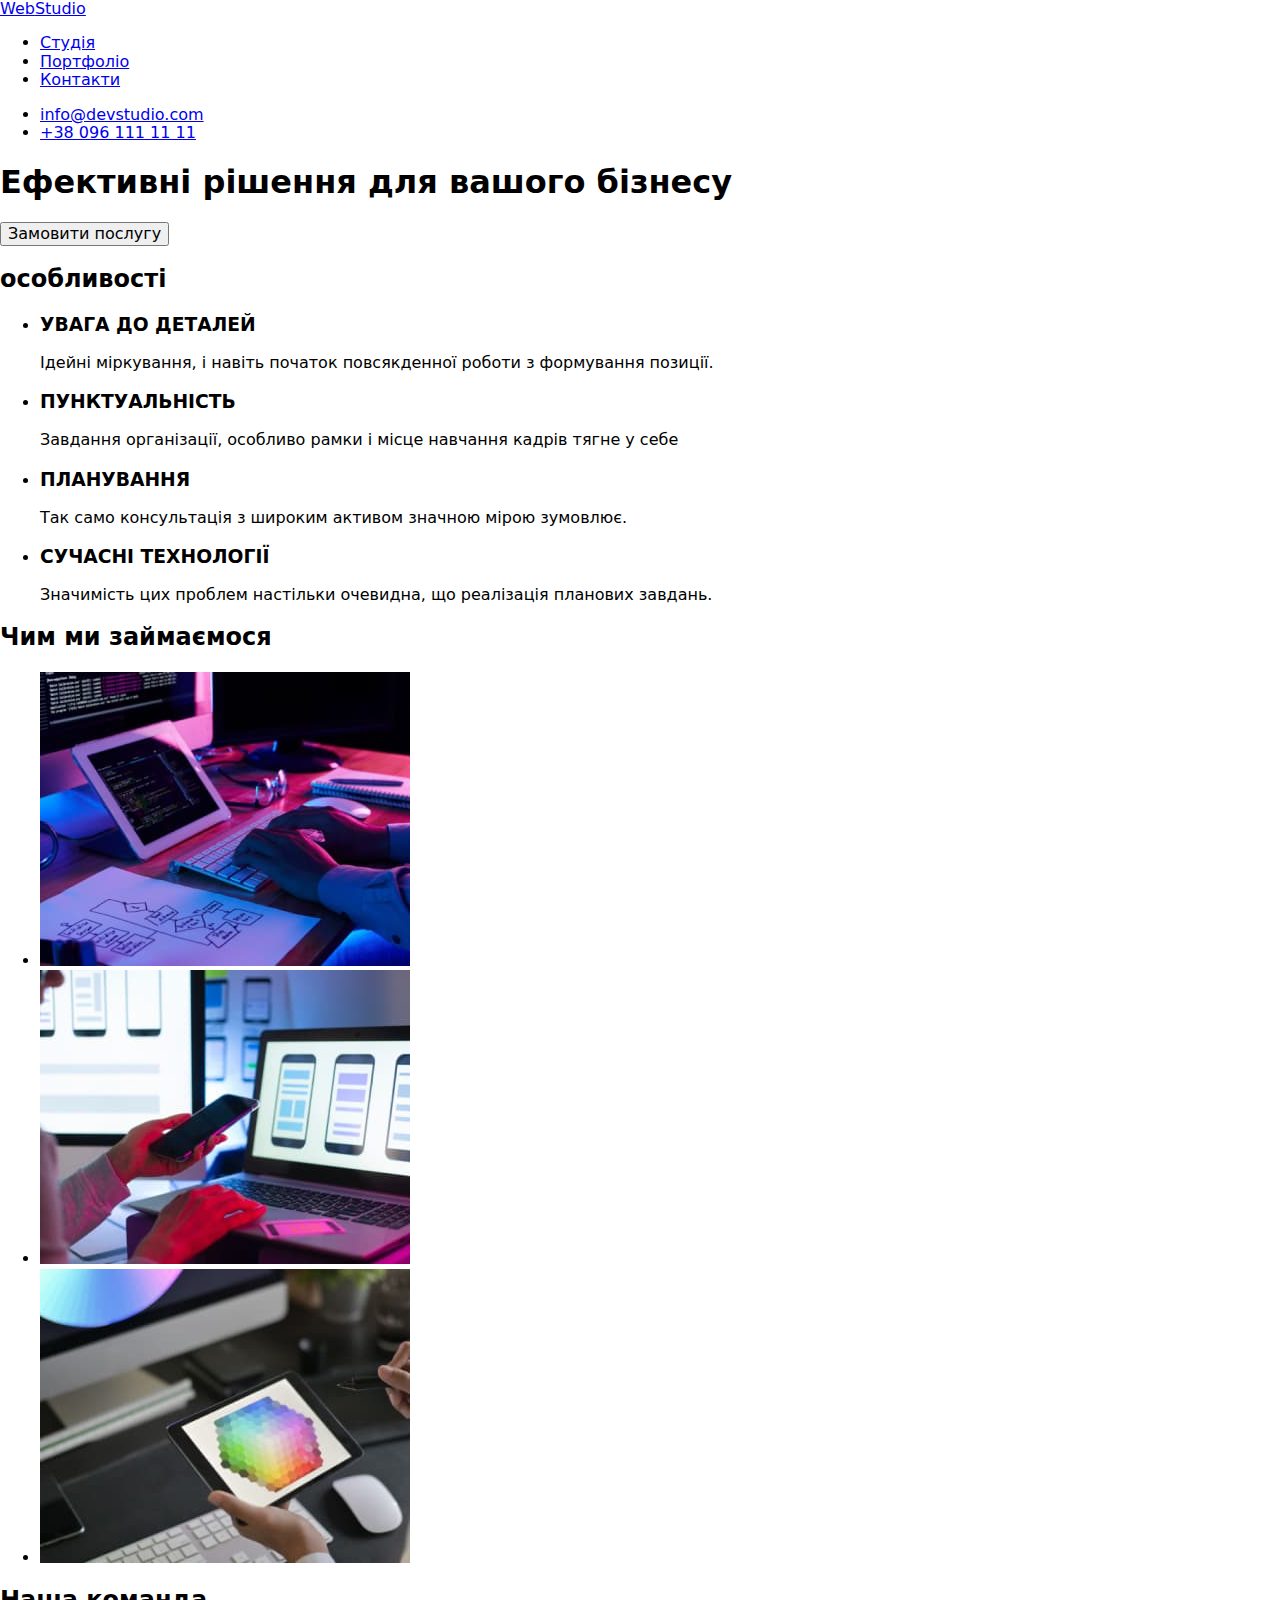
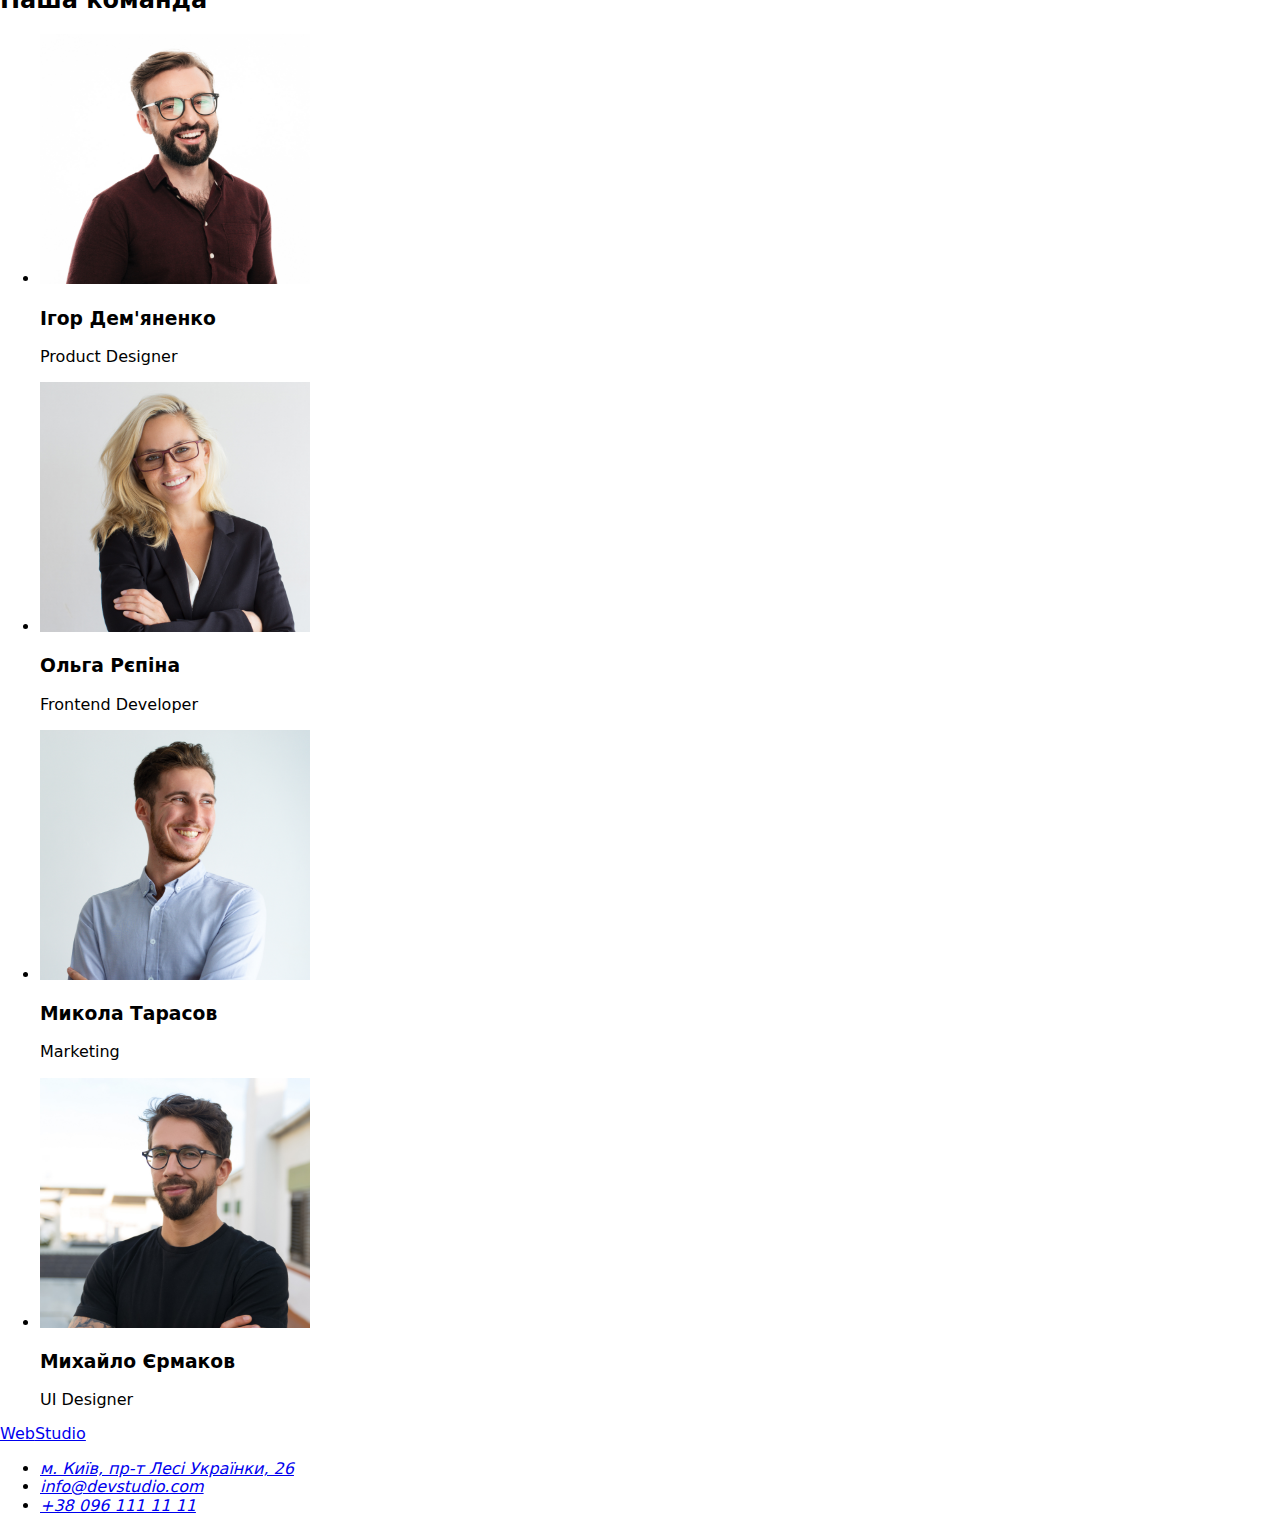
==== index.html @ 29729729 "home-3" ====
<!DOCTYPE html>
<html lang="uk">
<head>
    <meta charset="UTF-8">
    <meta http-equiv="X-UA-Compatible" content="IE=edge">
    <meta name="viewport" content="width=device-width, initial-scale=1.0">
    <title>Document</title>
    <link rel="preconnect" href="https://fonts.googleapis.com">
    <link rel="preconnect" href="https://fonts.gstatic.com" crossorigin> 
    <link href="https://fonts.googleapis.com/css2?family=Homemade+Apple&family=Raleway:wght@700&family=Roboto:wght@400;500;700;900&display=swap" rel="stylesheet">
    <link rel="stylesheet" href="https://cdn.jsdelivr.net/npm/modern-normalize@1.1.0/modern-normalize.min.css">
    <link rel="stylesheet" href="./css/styles.css">
</head>
<body>
    <!-- header-шапка -->
    <header class="section-header">
    <nav   class="container nav-page">  
    <a class="logo" href="./index.html">Web<span class="logo-studio">Studio</span></a>
        <ul class="site-nav list">
            <li class="item"> <a class="link current" href="./index.html">Студія</a> </li>
            <li class="item"> <a class="link" href="./portfolio.html">Портфоліо</a></li>
            <li class="item"> <a class="link" href="#">Контакти</a></li>
        </ul>
    <ul class="contact-list list">
        <li class="item"><a class="contact" href="mailto:info@devstudio.com">info@devstudio.com </a></li>
        <li class="item"><a class="contact" href="tel:+380961111111">+38 096 111 11 11 </a></li>
    </ul>
    </nav>
    </header>
    <!--Main-->
    <main>
        <section class="section-hero">
            <div class="container">  
        <h1 class="hero-title"> Ефективні рішення для вашого бізнесу 
         </h1>
        <button class="button primery" type="button">Замовити послугу</button>
            </div>    
    </section>
        <!--section feature-->
        <section class="section-feature">
            <div class="container">
                <h2 class="feature-title visually-hidden"> особливості</h2>
                <ul class="feature-list list">
                    <li class="feature-item">
                        <h3 class="title">УВАГА ДО ДЕТАЛЕЙ</h3>
                        <p class="feauture-subtitle">Ідейні міркування, і навіть початок повсякденної роботи з формування позиції.</p>
                    </li>
                    <li class="feature-item">
                        <h3 class="title">ПУНКТУАЛЬНІСТЬ</h3>
                        <p class="feauture-subtitle">Завдання організації, особливо рамки і місце навчання кадрів тягне у себе</p>
                    </li>
                    <li class="feature-item">
                        <h3 class="title">ПЛАНУВАННЯ</h3>
                        <p class="feauture-subtitle">Так само консультація з широким активом значною мірою зумовлює.</p>
                    </li>
                    <li class="feature-item">
                        <h3 class="title">СУЧАСНІ ТЕХНОЛОГІЇ </h3>
                        <p class="feauture-subtitle">Значимість цих проблем настільки очевидна, що реалізація планових завдань.</p>
                    </li>
                </ul>
            </div>
            
        </section>
        <!--Section work-->
        <section class="section-work">
           <div class="container">
            <h2 class="work-title"> Чим ми займаємося</h2>
            <ul class="work-list list">
                <li class="item"> <img src="img/box2.jpg" alt="аналіз сайту" width="370" height="294" ></li>
                <li class="item"> <img src="img/box1.jpg" alt="створення мобільного додатку" width="370" height="294" ></li>
                <li class="item"> <img src="img/box3.jpg" alt="дизайн" width="370" height="294"></li>
            </ul>
           </div>
        </section>
        <!--Section our team-->
        <section class="section-team">
          <div class="container">
            <h2 class="team-title">Наша команда</h2>
            <ul class="team-list list">
                <li class="item">
                        <img src="img/img1.jpg" alt="Product Designer" width="270" height="250">
                        <div class="about-team">
                        <h3 class="item-title">Ігор Дем'яненко</h3>
                        <p class="subtitle">Product Designer</p>
                    </div>
                </li>
                <li class="item">
                        <img src="img/img-2.jpg" alt="Frontend Developer" width="270" height="250">
                        <div class="about-team">
                        <h3 class="item-title">Ольга Рєпіна</h3>
                        <p class="subtitle">Frontend Developer</p>
                        </div>
                </li>
                 <li class="item">
                         <img src="img/img-3.jpg" alt="Marketing" width="270" height="250">
                         <div class="about-team">
                          <h3 class="item-title">Микола Тарасов</h3> 
                          <p class="subtitle">Marketing</p>      
                         </div>        
                </li>
                <li class="item">
                        <img src="img/img-4.jpg" alt="UI Designer" width="270" height="250">
                        <div class="about-team">
                        <h3 class="item-title">Михайло Єрмаков</h3> 
                        <p class="subtitle">UI Designer</p>
                        </div>
                </li>
                 </ul>
          </div>
        </section>
    </main>
    <!--footer-->
    <footer class="section-footer">
      <div class="container">
        <a class="footer-logo" href="./index.html">Web<span class="footer-studio">Studio</span></a>
        <address class="address">
            <ul class="address-list list">
                <li class="footer-item"><a class="address-link" href="https://goo.gl/maps/UXaTp1BrpEmgEW7">м. Київ, пр-т Лесі Українки, 26</a></li>
                <li class="footer-item"><a class="footer-contact" href="mailto:info@devstudio.com">info@devstudio.com </a></li>
                <li class="footer-item"><a class="footer-contact" href="tel:+380961111111">+38 096 111 11 11 </a></li>
            </ul>
        </address>
      </div>
    </footer>
</body>

</html>
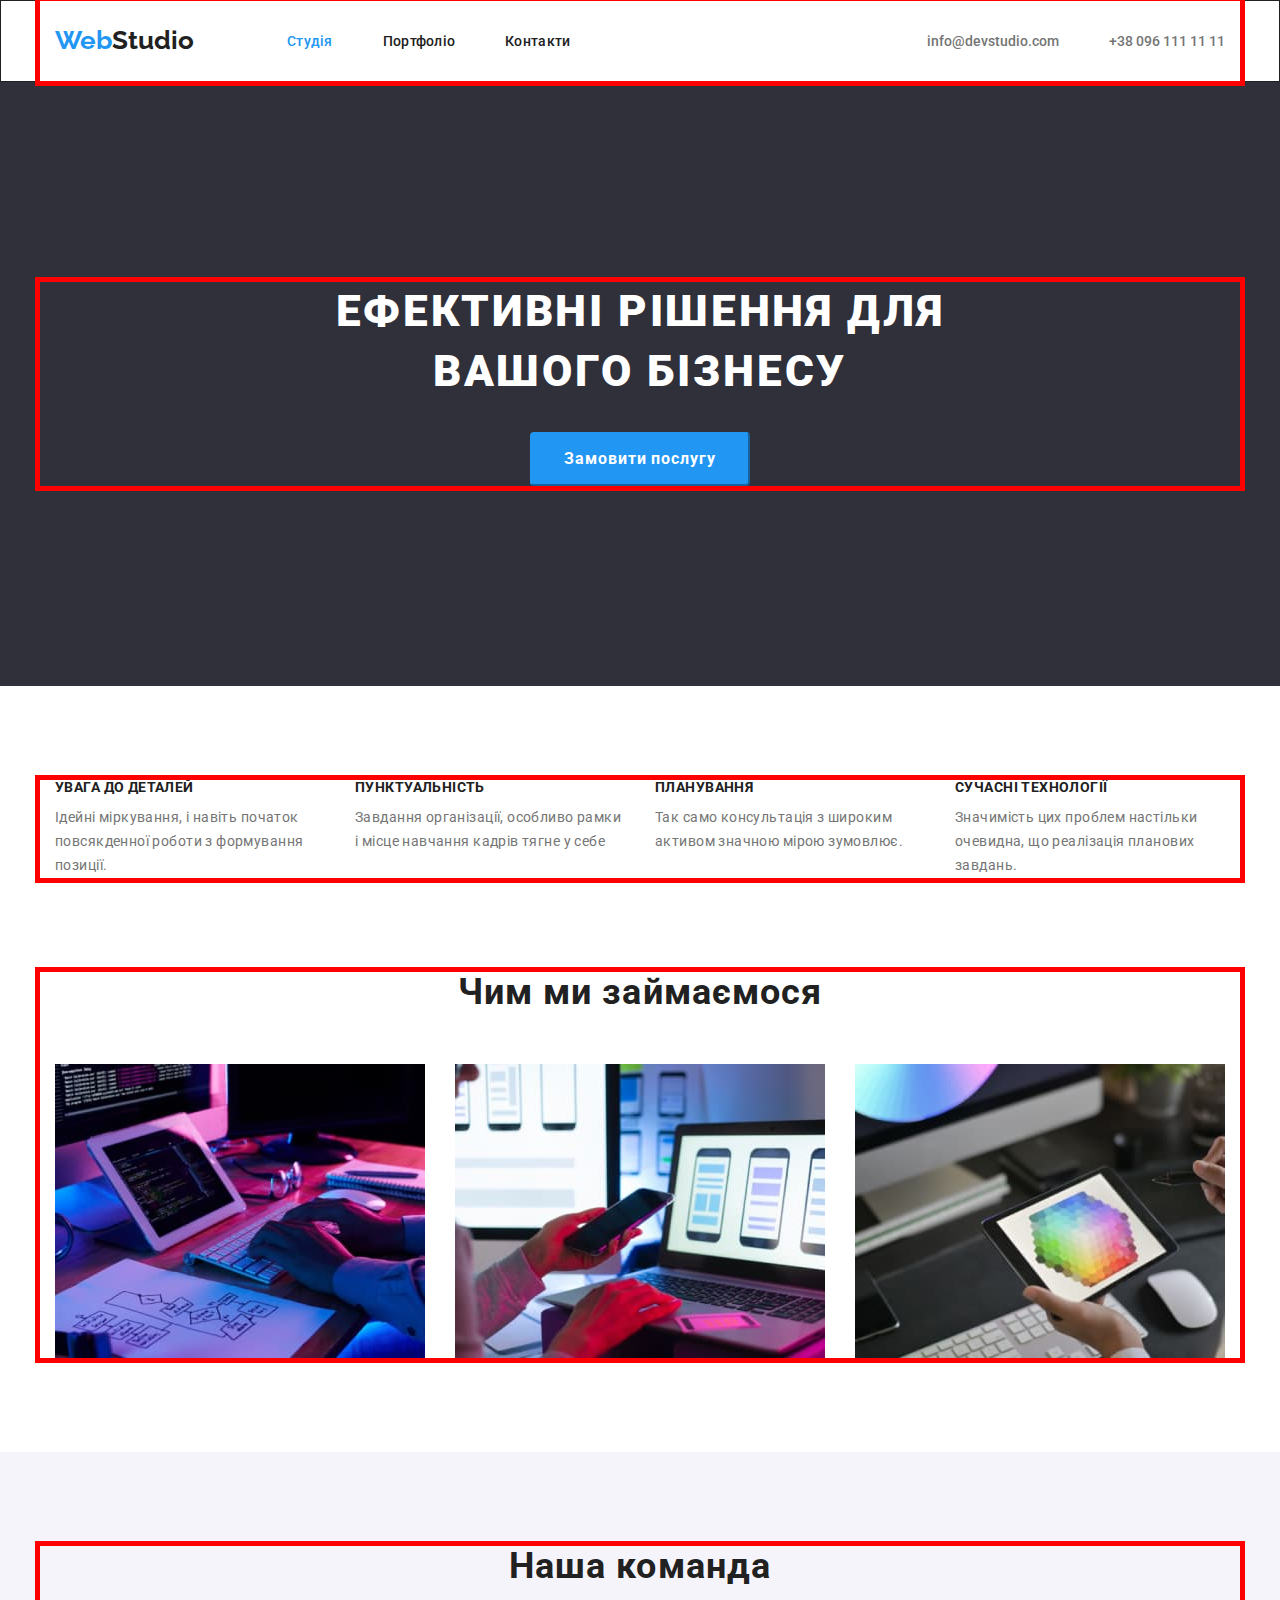
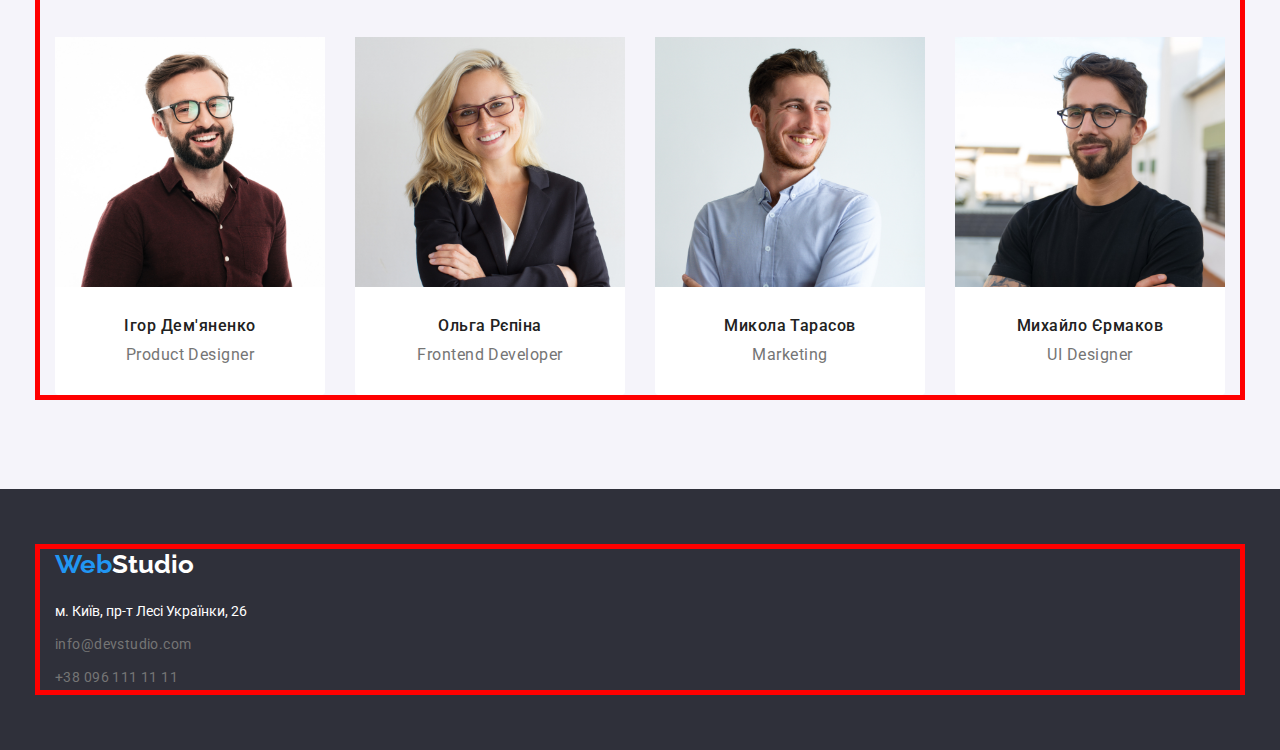
==== commit b2a26490: "home-work33" ====
--- a/index.html
+++ b/index.html
@@ -9,7 +9,7 @@
     <link rel="preconnect" href="https://fonts.gstatic.com" crossorigin> 
     <link href="https://fonts.googleapis.com/css2?family=Homemade+Apple&family=Raleway:wght@700&family=Roboto:wght@400;500;700;900&display=swap" rel="stylesheet">
     <link rel="stylesheet" href="https://cdn.jsdelivr.net/npm/modern-normalize@1.1.0/modern-normalize.min.css">
-    <link rel="stylesheet" href="./css/styles.css">
+    <link rel="stylesheet" href="./css/style.css">
 </head>
 <body>
     <!-- header-шапка -->
--- a/css/style.css
+++ b/css/style.css
@@ -0,0 +1,390 @@
+:root{
+    --primery-text-color:#212121;
+    --secondery-text-color:#757575;
+    --accent-text-color: #2196F3;
+    --white-text-color: #FFFFFF;
+    --main-background-color: #F5F5F5;
+    --secondery-background-color: #2F303A;
+    --button-background-color: #F5F4FA;
+}
+body{
+    color:var(--primery-text-color);
+    background-color:var(--white-text-color);
+    font-family: Roboto, sans-serif;}
+.list{
+    list-style: none;
+    margin: 0;
+    padding: 0;
+}
+h1, h2,h3,p{
+    margin-bottom: 0;
+    margin-top: 0;
+}
+img{
+    display: block;
+}
+             /* LOGO */
+.logo{
+    padding-top: 24px;
+    padding-bottom: 25px;
+    color: var(--accent-text-color);
+    font-family: Raleway, sans-serif;
+    font-weight: 700;
+    font-size: 26px;
+    line-height: 1.2;
+    text-decoration: none;
+}
+.logo-studio{ 
+    color: var(--primery-text-color);
+}
+
+
+.section-header{
+border: 1px solid var(--primery-text-color);
+}
+
+     /* NAVIGATION */
+.nav-page{
+    display: flex;
+    align-items: center;
+}
+.site-nav{
+    display:flex;
+    margin-left: 93px;
+}
+.site-nav .item + .item {
+    margin-left: 50px;
+  }
+.site-nav .link{
+    display: block;
+    padding: 32px 0;
+    color: var(--primery-text-color);
+    font-weight: 500;
+    font-size: 14px;
+    line-height: 1.15;
+    letter-spacing: 0.02em;
+    text-decoration: none;
+}
+.site-nav .link:hover,
+.site-nav .link:focus{
+    color: var(--accent-text-color);
+}
+.site-nav .link.current {
+     color: var(--accent-text-color);
+}
+        /* CONTACTS */
+.contact-list{
+    display: flex;
+    margin-left: auto;
+}
+.contact-list .item + .item{
+    margin-left: 50px;
+}
+.contact:hover, .contact:focus{
+    color:var(--accent-text-color);
+}
+.contact{
+    color: var(--secondery-text-color);
+    font-weight: 500;
+    font-size: 14px;
+    line-height: 16px;
+    letter-spacing: 1.15;
+    text-decoration: none;
+    font-style: normal;
+}
+ /* hero- секція головна в шапці */
+ .section-hero{
+    padding: 200px 0;
+    text-align: center; 
+    color: var(--white-text-color);
+    background-color: var(--secondery-background-color);
+}
+.hero-title{
+    margin-top: 0;
+    margin-bottom: 30px;
+    margin-left: auto;
+    margin-right: auto;
+    width: 696px;
+    font-weight: 900;
+    font-size: 44px;
+    line-height: 1.36;
+    text-align: center;
+    letter-spacing: 0.06em;
+    text-transform: uppercase;
+}
+  
+/* sections-секції */
+.section-feature{
+    padding-top: 94px;
+    padding-bottom: 94px;
+    }
+ .feature-list{
+    display: flex;  
+ 
+ }
+ .feature-item{
+    margin-right:30px;
+    width: 270px;
+ }
+
+ .feature-item:last-child {
+    margin-right: 0;
+ }
+    
+.feature-list .title{
+    color:var(--primery-text-color);   
+    margin-top: 0;
+    margin-bottom: 10px ;
+    font-size: 14px;
+    line-height: 1.14;
+    letter-spacing: 0.03em;
+}
+.feauture-subtitle{
+    color:var(--secondery-text-color);
+    font-style: normal;
+    font-weight: 400;
+    font-size: 14px;
+    line-height: 1.71;    
+    letter-spacing: 0.03em;
+   }
+
+/* SECTION-WORK */
+.section-work{
+    padding-bottom: 94px;
+}
+.work-title{
+    margin-bottom: 50px;
+    color: var(--primery-text-color);
+    font-weight: 700;
+    font-size: 36px;
+    line-height: 1.16;
+    text-align: center;
+    letter-spacing: 0.03em;
+}
+.work-list{
+    display: flex;
+    justify-content: space-between;
+}
+/* .work-list .item + .item{
+    margin-left: 30px;
+} */
+
+/* OUR TEAM */
+.section-team{
+    background-color: var(--button-background-color);
+    padding-bottom: 94px;
+    padding-top: 94px;
+}
+.team-title{
+    padding-bottom: 50px;
+    color: var(--primery-text-color);
+    font-weight: 700;
+    font-size: 36px;
+    text-align: center;
+    letter-spacing: 0.03em;
+}
+.team-list{
+display: flex;
+}
+.team-list .item{
+  display: block;
+}
+.team-list .item + .item{
+    margin-left: 30px;
+}
+.about-team{
+    background-color: var(--white-text-color);
+    padding-top: 30px;
+    padding-bottom: 30px;
+    border-radius: 0px 0px 4px 4px;
+}
+.item-title{
+    color:var(--primery-text-color);
+    font-weight: 500;
+    font-size: 16px;
+    line-height: 1.18;
+    text-align: center;
+    letter-spacing: 0.03em;
+    
+}
+.subtitle{
+    margin-top: 10px;
+    color:var(--secondery-text-color);
+    font-weight: 400;
+    font-size: 16px;
+    line-height: 1.18;
+    text-align: center;
+    letter-spacing: 0.03em;
+    }
+/*portfolio*/
+.about-projects .title{
+    margin-bottom: 4px;;
+}
+.portfolio-subtitle{
+    font-weight: 400;
+    font-size: 16px;
+    line-height: 1.88;
+    letter-spacing: 0.03em;
+}
+.section-portfolio{
+    padding-top: 94px;
+    padding-bottom:94px;
+}
+.portfolio-list{
+    display: flex;
+    flex-wrap: wrap;
+    justify-content: space-between;
+  
+}
+   
+/* .portfolio-list .item{
+    margin-right: 30px;
+    margin-bottom: 30px;
+}
+.portfolio-list .item:nth-child(3n){
+margin-right: 0px;
+}
+.portfolio-list .item:nth-last-child(-n+3){
+margin-bottom: 0%;
+}  */
+.about-projects{
+    margin-bottom: 30px;
+    padding:20px 24px;
+    border-left: 1px solid #EEEEEE;
+    border-right: 1px solid #EEEEEE;
+    border-bottom: 1px solid #EEEEEE;
+
+}
+.portfolio-links{
+    color:var(--primery-text-color);
+    text-decoration: none;
+}
+
+.portfolio-links .title{
+    font-size: 18px;
+    line-height: 2;
+    letter-spacing: 0.06em;
+
+}
+/* footer-підвал */
+.footer-logo{
+    color: var(--accent-text-color);
+    font-family: Raleway, sans-serif;
+    font-weight: 700;
+    font-size: 26px;
+    line-height: 1.2;
+    text-decoration: none;
+}
+.footer-studio{
+    color: var(--white-text-color);
+}
+.section-footer{
+    padding-top:60px;
+    padding-bottom: 60px;
+    color: var(--white-text-color);
+    background-color: var(--secondery-background-color);
+}
+.address{margin-top: 20px;
+
+}
+.address-link{
+    color: var(--white-text-color);
+    font-size: 14px;
+    line-height: 1.7;
+    font-style: normal;
+    text-decoration: none;
+}
+.address-link:hover,
+.address-link:focus{
+    color: var(--accent-text-color);
+}
+.footer-item{
+    margin-bottom: 9px;}
+.footer-item:last-child{
+        margin-bottom: 0px;
+    }
+
+.footer-contact{
+    color: var(--secondery-text-color);
+    font-weight: 400;
+    font-size: 14px;
+    line-height: 1.71;
+    letter-spacing: 0.03em;
+    text-decoration: none;
+    font-style: normal;
+    }
+    .footer-contact:hover, .contact:focus{
+        color:var(--accent-text-color);
+    }
+
+/* buttons */
+.button-list{
+    display: flex;
+    justify-content:center;
+    align-items: center;
+    margin-bottom: 34px;
+}
+.button{
+    font-family: inherit;
+    color: var(--white-text-color);
+    background-color: var(--accent-text-color);
+    text-align: center;  
+    cursor: pointer;
+    border-radius: 4px;
+    border-color: transparent;
+} 
+
+.button.primery{ 
+    padding: 10px 32px;
+    font-weight: 700;
+    font-size: 16px;
+    line-height: 1.9;
+    letter-spacing: 0.06em;
+    border-radius: 4px;
+    border-color: var(--accent-text-color)
+} 
+
+
+.button.secondary{
+    padding: 6px 22px;
+    margin-top: 0;
+    font-weight: 500;
+    font-size: 16px;
+    line-height: 1.62;
+    text-align: center;
+    letter-spacing: 0.03em;
+    color: var(--primery-text-color);
+    background-color: var(--button-background-color);
+    border-radius: 4px;
+} 
+.button-list .item +.item{
+    margin-left: 8px;
+}
+
+.button.secondary:hover,
+.button.secondary:focus{
+    color: var(--white-text-color);
+    background-color: var(--accent-text-color);
+}
+.visually-hidden {
+    position: absolute;
+    width: 1px;
+    height: 1px;
+    margin: -1px;
+    border: 0;
+    padding: 0;
+    
+    white-space: nowrap;
+    clip-path: inset(100%);
+    clip: rect(0 0 0 0);
+    overflow: hidden;
+  }
+
+  .container{
+    align-items: center;
+    margin:auto;
+    width: 1200px;
+    padding-left: 15px;
+    padding-right: 15px;
+    outline: 5px solid red;
+ }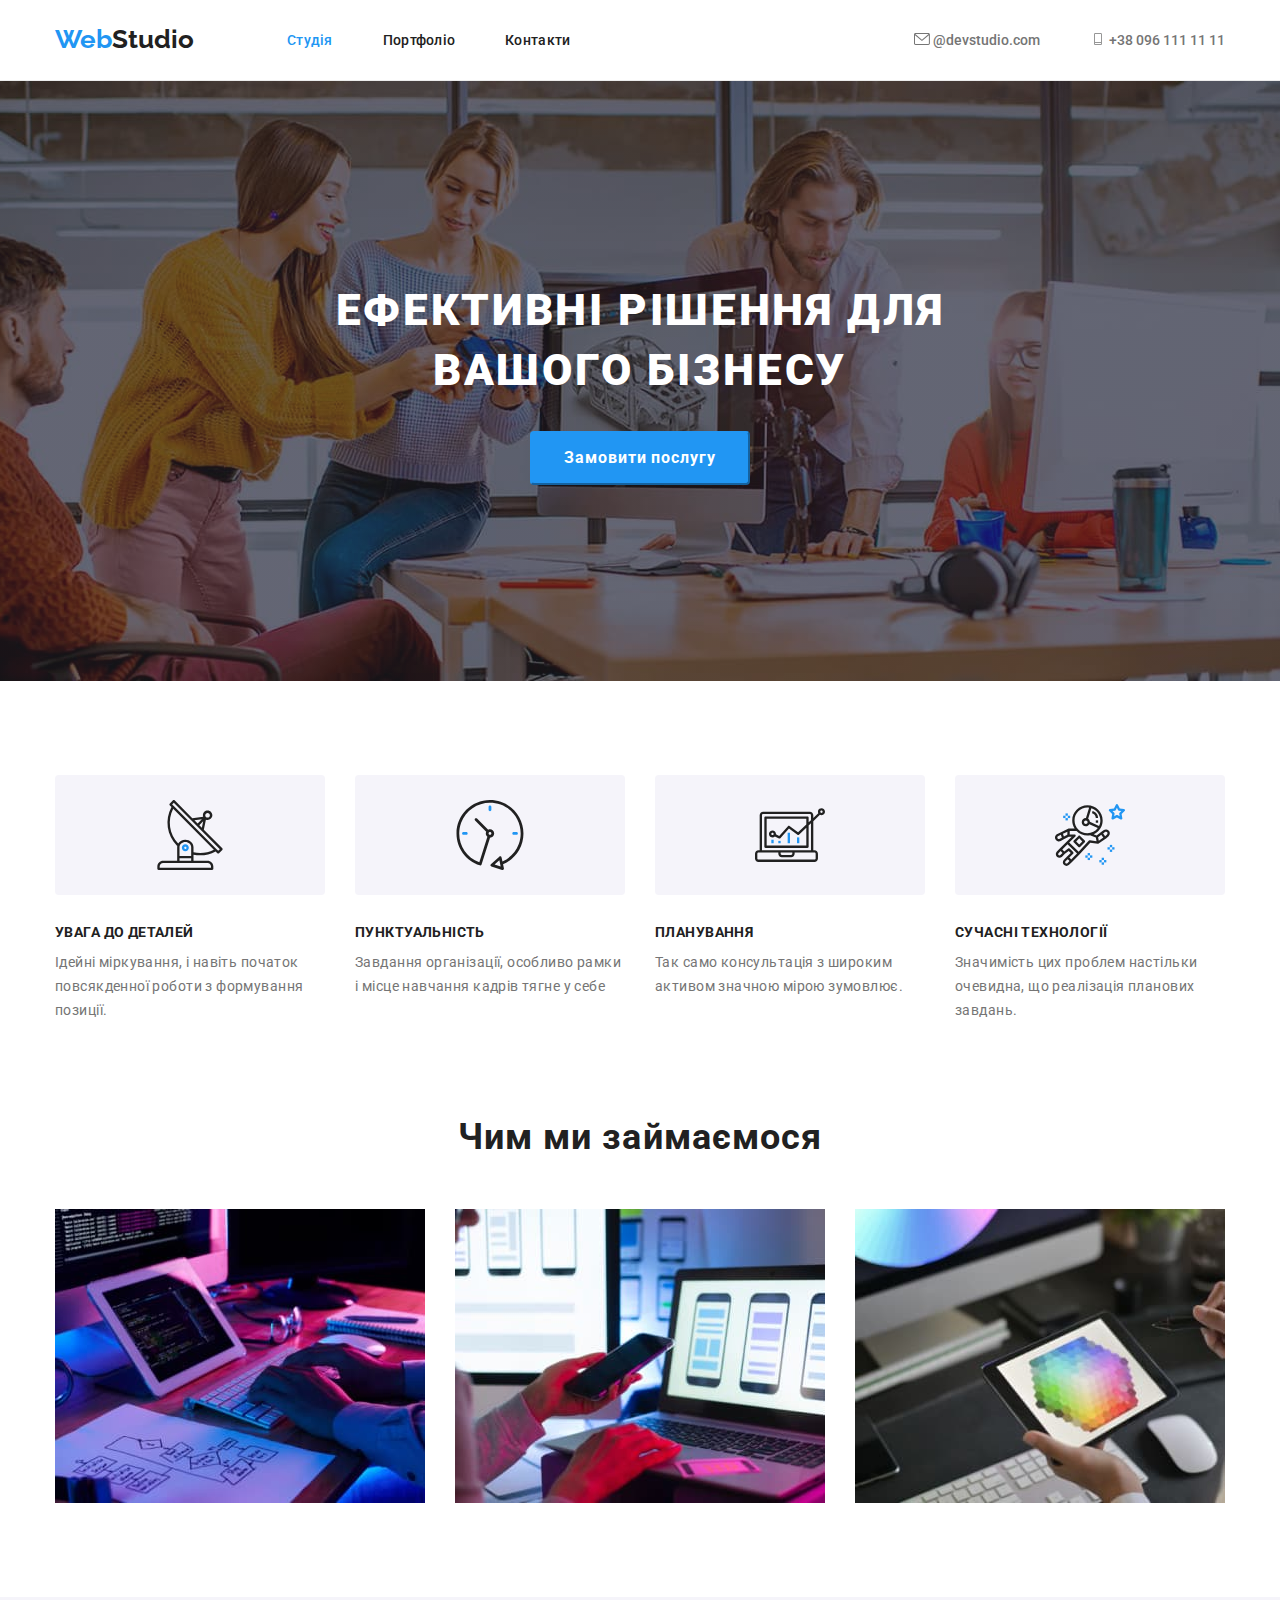
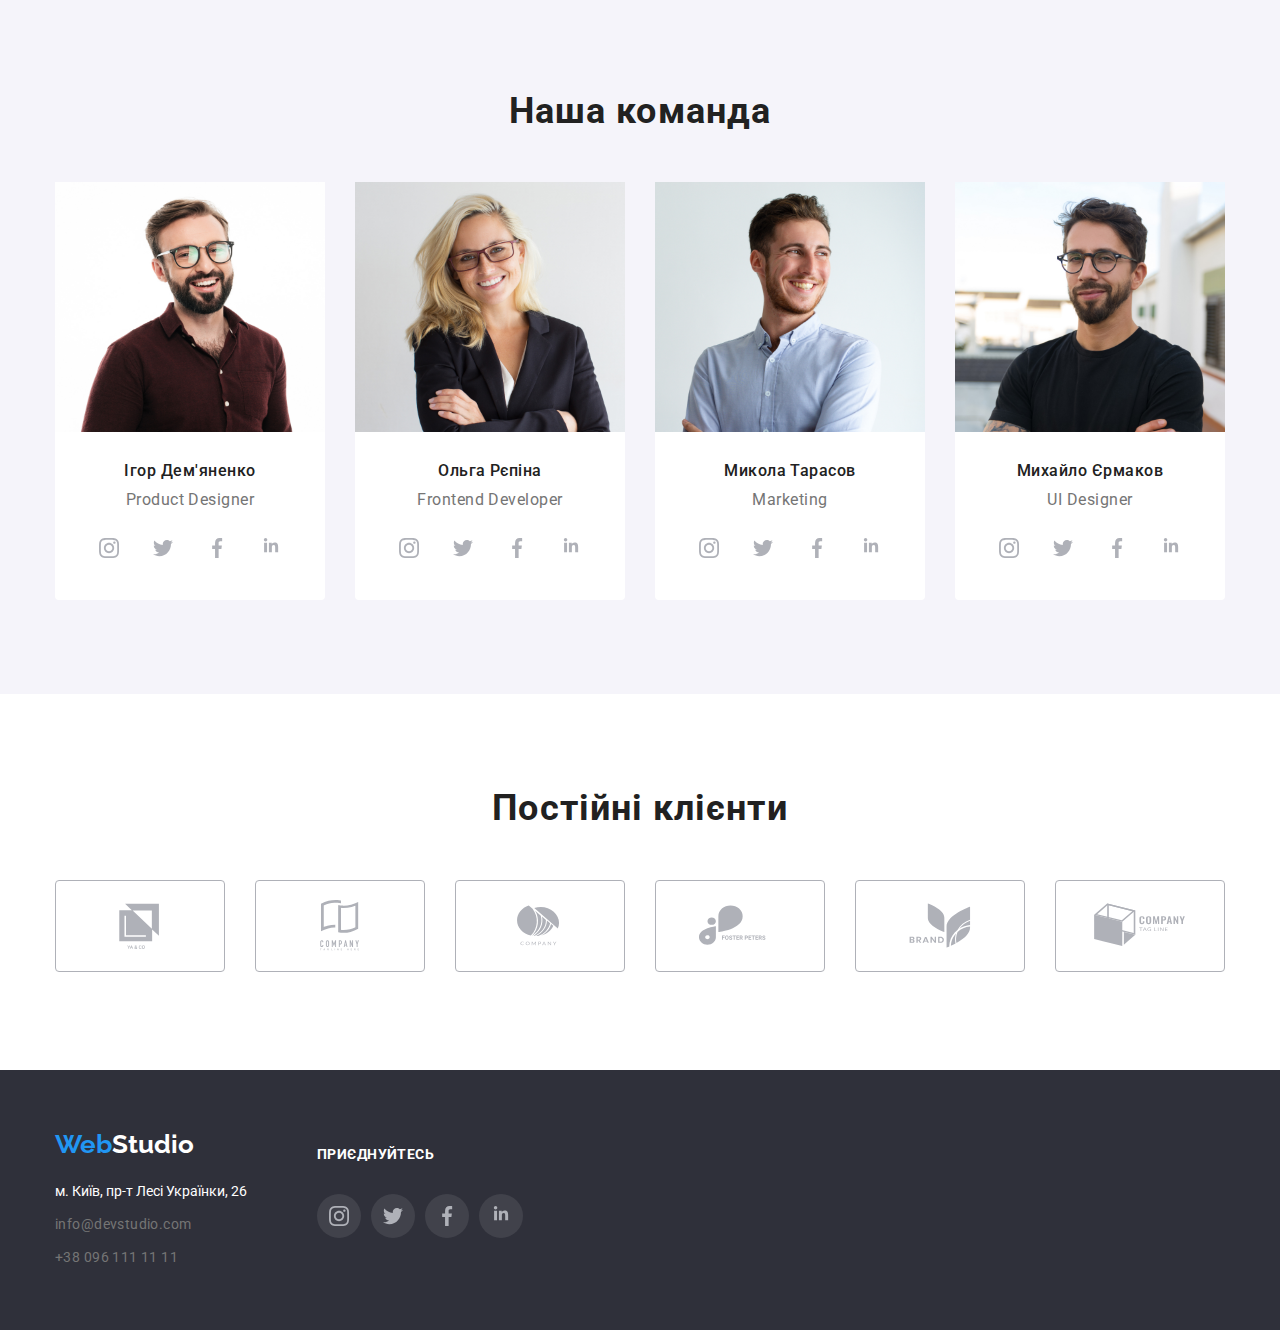
==== commit 007c9931: "home-work4/1" ====
--- a/index.html
+++ b/index.html
@@ -1,127 +1,401 @@
 <!DOCTYPE html>
 <html lang="uk">
-<head>
-    <meta charset="UTF-8">
-    <meta http-equiv="X-UA-Compatible" content="IE=edge">
-    <meta name="viewport" content="width=device-width, initial-scale=1.0">
+  <head>
+    <meta charset="UTF-8" />
+    <meta http-equiv="X-UA-Compatible" content="IE=edge" />
+    <meta name="viewport" content="width=device-width, initial-scale=1.0" />
     <title>Document</title>
-    <link rel="preconnect" href="https://fonts.googleapis.com">
-    <link rel="preconnect" href="https://fonts.gstatic.com" crossorigin> 
-    <link href="https://fonts.googleapis.com/css2?family=Homemade+Apple&family=Raleway:wght@700&family=Roboto:wght@400;500;700;900&display=swap" rel="stylesheet">
-    <link rel="stylesheet" href="https://cdn.jsdelivr.net/npm/modern-normalize@1.1.0/modern-normalize.min.css">
-    <link rel="stylesheet" href="./css/style.css">
-</head>
-<body>
+    <link rel="preconnect" href="https://fonts.googleapis.com" />
+    <link rel="preconnect" href="https://fonts.gstatic.com" crossorigin />
+    <link
+      href="https://fonts.googleapis.com/css2?family=Homemade+Apple&family=Raleway:wght@700&family=Roboto:wght@400;500;700;900&display=swap"
+      rel="stylesheet"
+    />
+    <link
+      rel="stylesheet"
+      href="https://cdn.jsdelivr.net/npm/modern-normalize@1.1.0/modern-normalize.min.css"
+    />
+    <link rel="stylesheet" href="./css/style.css" />
+  </head>
+  <body>
     <!-- header-шапка -->
     <header class="section-header">
-    <nav   class="container nav-page">  
-    <a class="logo" href="./index.html">Web<span class="logo-studio">Studio</span></a>
+      <nav class="container nav-page">
+        <a class="logo" href="./index.html"
+          >Web<span class="logo-studio">Studio</span></a
+        >
         <ul class="site-nav list">
-            <li class="item"> <a class="link current" href="./index.html">Студія</a> </li>
-            <li class="item"> <a class="link" href="./portfolio.html">Портфоліо</a></li>
-            <li class="item"> <a class="link" href="#">Контакти</a></li>
+          <li class="item">
+            <a class="link current" href="./index.html">Студія</a>
+          </li>
+          <li class="item">
+            <a class="link" href="./portfolio.html">Портфоліо</a>
+          </li>
+          <li class="item"><a class="link" href="#">Контакти</a></li>
         </ul>
-    <ul class="contact-list list">
-        <li class="item"><a class="contact" href="mailto:info@devstudio.com">info@devstudio.com </a></li>
-        <li class="item"><a class="contact" href="tel:+380961111111">+38 096 111 11 11 </a></li>
-    </ul>
-    </nav>
+        <ul class="contact-list list">
+          <li class="item">
+            <a class="contact" href="mailto:info@devstudio.com">
+                <svg class="mail-icon" width="16" height="12">
+                    <use href="./img/icons.svg#icon-mail"></use>
+                </svg>
+                <span>@devstudio.com</span>
+            </a>
+          </li>
+          <li class="item">
+            <a class="contact" href="tel:+380961111111">
+                <svg class="phone-icon" width="16" height="12">
+                    <use href="./img/icons.svg#icon-phone"></use>
+                </svg>
+                <span>+38 096 111 11 11 </span>
+            </a>
+          </li>
+        </ul>
+      </nav>
     </header>
     <!--Main-->
     <main>
-        <section class="section-hero">
-            <div class="container">  
-        <h1 class="hero-title"> Ефективні рішення для вашого бізнесу 
-         </h1>
-        <button class="button primery" type="button">Замовити послугу</button>
-            </div>    
-    </section>
-        <!--section feature-->
-        <section class="section-feature">
-            <div class="container">
-                <h2 class="feature-title visually-hidden"> особливості</h2>
-                <ul class="feature-list list">
-                    <li class="feature-item">
-                        <h3 class="title">УВАГА ДО ДЕТАЛЕЙ</h3>
-                        <p class="feauture-subtitle">Ідейні міркування, і навіть початок повсякденної роботи з формування позиції.</p>
-                    </li>
-                    <li class="feature-item">
-                        <h3 class="title">ПУНКТУАЛЬНІСТЬ</h3>
-                        <p class="feauture-subtitle">Завдання організації, особливо рамки і місце навчання кадрів тягне у себе</p>
-                    </li>
-                    <li class="feature-item">
-                        <h3 class="title">ПЛАНУВАННЯ</h3>
-                        <p class="feauture-subtitle">Так само консультація з широким активом значною мірою зумовлює.</p>
-                    </li>
-                    <li class="feature-item">
-                        <h3 class="title">СУЧАСНІ ТЕХНОЛОГІЇ </h3>
-                        <p class="feauture-subtitle">Значимість цих проблем настільки очевидна, що реалізація планових завдань.</p>
-                    </li>
+      <section class="section-hero">
+        <div class="container">
+          <h1 class="hero-title">Ефективні рішення для вашого бізнесу</h1>
+          <button class="button primery" type="button">Замовити послугу</button>
+        </div>
+      </section>
+      <!--section feature-->
+      <section class="section-feature">
+        <div class="container">
+          <h2 class="feature-title visually-hidden">особливості</h2>
+          <ul class="feature-list list">
+            <li class="feature-item icon-antenna">
+              <h3 class="title">УВАГА ДО ДЕТАЛЕЙ</h3>
+              <p class="feauture-subtitle">
+                Ідейні міркування, і навіть початок повсякденної роботи з
+                формування позиції.
+              </p>
+            </li>
+            <li class="feature-item icon-clock">
+              <h3 class="title">ПУНКТУАЛЬНІСТЬ</h3>
+              <p class="feauture-subtitle">
+                Завдання організації, особливо рамки і місце навчання кадрів
+                тягне у себе
+              </p>
+            </li>
+            <li class="feature-item icon-diagram">
+              <h3 class="title">ПЛАНУВАННЯ</h3>
+              <p class="feauture-subtitle">
+                Так само консультація з широким активом значною мірою зумовлює.
+              </p>
+            </li>
+            <li class="feature-item icon-astronaut">
+              <h3 class="title">СУЧАСНІ ТЕХНОЛОГІЇ</h3>
+              <p class="feauture-subtitle">
+                Значимість цих проблем настільки очевидна, що реалізація
+                планових завдань.
+              </p>
+            </li>
+          </ul>
+        </div>
+      </section>
+      <!--Section work-->
+      <section class="section-work">
+        <div class="container">
+          <h2 class="work-title">Чим ми займаємося</h2>
+          <ul class="work-list list">
+            <li class="item">
+              <img
+                src="img/box2.jpg"
+                alt="аналіз сайту"
+                width="370"
+                height="294"
+              />
+            </li>
+            <li class="item">
+              <img
+                src="img/box1.jpg"
+                alt="створення мобільного додатку"
+                width="370"
+                height="294"
+              />
+            </li>
+            <li class="item">
+              <img src="img/box3.jpg" alt="дизайн" width="370" height="294" />
+            </li>
+          </ul>
+        </div>
+      </section>
+      <!--Section our team-->
+      <section class="section-team">
+        <div class="container">
+          <h2 class="team-title">Наша команда</h2>
+          <ul class="team-list list">
+            <li class="item">
+              <img
+                src="img/img1.jpg"
+                alt="Product Designer"
+                width="270"
+                height="250"
+              />
+              <div class="about-team">
+                <h3 class="item-title">Ігор Дем'яненко</h3>
+                <p class="subtitle">Product Designer</p>
+                <ul class="social-list">
+                  <li class="social-item list">
+                    <a href="" class="social-link link">
+                      <svg class="social-icons" width="20" height="20">
+                        <use href="./img/icons.svg#icon-instagram"></use>
+                      </svg>
+                    </a>
+                  </li>
+                  <li class="social-item list">
+                    <a href="" class="social-link link">
+                      <svg class="social-icons" width="20" height="20">
+                        <use href="./img/icons.svg#icon-twitter"></use>
+                      </svg>
+                    </a>
+                  </li>
+                  <li class="social-item list">
+                    <a href="" class="social-link link">
+                      <svg class="social-icons" width="20" height="20">
+                        <use href="./img/icons.svg#icon-facebook"></use>
+                      </svg>
+                    </a>
+                  </li>
+                  <li class="social-item list">
+                    <a href="" class="social-link link">
+                      <svg class="social-icons" width="20" height="20">
+                        <use href="./img/icons.svg#icon-linkedin"></use>
+                      </svg>
+                    </a>
+                  </li>
                 </ul>
-            </div>
-            
-        </section>
-        <!--Section work-->
-        <section class="section-work">
-           <div class="container">
-            <h2 class="work-title"> Чим ми займаємося</h2>
-            <ul class="work-list list">
-                <li class="item"> <img src="img/box2.jpg" alt="аналіз сайту" width="370" height="294" ></li>
-                <li class="item"> <img src="img/box1.jpg" alt="створення мобільного додатку" width="370" height="294" ></li>
-                <li class="item"> <img src="img/box3.jpg" alt="дизайн" width="370" height="294"></li>
-            </ul>
-           </div>
-        </section>
-        <!--Section our team-->
-        <section class="section-team">
-          <div class="container">
-            <h2 class="team-title">Наша команда</h2>
-            <ul class="team-list list">
-                <li class="item">
-                        <img src="img/img1.jpg" alt="Product Designer" width="270" height="250">
-                        <div class="about-team">
-                        <h3 class="item-title">Ігор Дем'яненко</h3>
-                        <p class="subtitle">Product Designer</p>
-                    </div>
-                </li>
-                <li class="item">
-                        <img src="img/img-2.jpg" alt="Frontend Developer" width="270" height="250">
-                        <div class="about-team">
-                        <h3 class="item-title">Ольга Рєпіна</h3>
-                        <p class="subtitle">Frontend Developer</p>
-                        </div>
-                </li>
-                 <li class="item">
-                         <img src="img/img-3.jpg" alt="Marketing" width="270" height="250">
-                         <div class="about-team">
-                          <h3 class="item-title">Микола Тарасов</h3> 
-                          <p class="subtitle">Marketing</p>      
-                         </div>        
-                </li>
-                <li class="item">
-                        <img src="img/img-4.jpg" alt="UI Designer" width="270" height="250">
-                        <div class="about-team">
-                        <h3 class="item-title">Михайло Єрмаков</h3> 
-                        <p class="subtitle">UI Designer</p>
-                        </div>
-                </li>
-                 </ul>
-          </div>
-        </section>
+              </div>
+            </li>
+            <li class="item">
+              <img
+                src="img/img-2.jpg"
+                alt="Frontend Developer"
+                width="270"
+                height="250"
+              />
+              <div class="about-team">
+                <h3 class="item-title">Ольга Рєпіна</h3>
+                <p class="subtitle">Frontend Developer</p>
+                <ul class="social-list">
+                  <li class="social-item list">
+                    <a href="" class="social-link link">
+                      <svg class="social-icons" width="20" height="20">
+                        <use href="./img/icons.svg#icon-instagram"></use>
+                      </svg>
+                    </a>
+                  </li>
+                  <li class="social-item list">
+                    <a href="" class="social-link link">
+                      <svg class="social-icons" width="20" height="20">
+                        <use href="./img/icons.svg#icon-twitter"></use>
+                      </svg>
+                    </a>
+                  </li>
+                  <li class="social-item list">
+                    <a href="" class="social-link link">
+                      <svg class="social-icons" width="20" height="20">
+                        <use href="./img/icons.svg#icon-facebook"></use>
+                      </svg>
+                    </a>
+                  </li>
+                  <li class="social-item list">
+                    <a href="" class="social-link link">
+                      <svg class="social-icons" width="20" height="20">
+                        <use href="./img/icons.svg#icon-linkedin"></use>
+                      </svg>
+                    </a>
+                  </li>
+                </ul>
+              </div>
+            </li>
+            <li class="item">
+              <img
+                src="img/img-3.jpg"
+                alt="Marketing"
+                width="270"
+                height="250"
+              />
+              <div class="about-team">
+                <h3 class="item-title">Микола Тарасов</h3>
+                <p class="subtitle">Marketing</p>
+                <ul class="social-list">
+                  <li class="social-item list">
+                    <a href="" class="social-link link">
+                      <svg class="social-icons" width="20" height="20">
+                        <use href="./img/icons.svg#icon-instagram"></use>
+                      </svg>
+                    </a>
+                  </li>
+                  <li class="social-item list">
+                    <a href="" class="social-link link">
+                      <svg class="social-icons" width="20" height="20">
+                        <use href="./img/icons.svg#icon-twitter"></use>
+                      </svg>
+                    </a>
+                  </li>
+                  <li class="social-item list">
+                    <a href="" class="social-link link">
+                      <svg class="social-icons" width="20" height="20">
+                        <use href="./img/icons.svg#icon-facebook"></use>
+                      </svg>
+                    </a>
+                  </li>
+                  <li class="social-item list">
+                    <a href="" class="social-link link">
+                      <svg class="social-icons" width="20" height="20">
+                        <use href="./img/icons.svg#icon-linkedin"></use>
+                      </svg>
+                    </a>
+                  </li>
+                </ul>
+              </div>
+            </li>
+            <li class="item">
+              <img
+                src="img/img-4.jpg"
+                alt="UI Designer"
+                width="270"
+                height="250"
+              />
+              <div class="about-team">
+                <h3 class="item-title">Михайло Єрмаков</h3>
+                <p class="subtitle">UI Designer</p>
+                <ul class="social-list">
+                  <li class="social-item list">
+                    <a href="" class="social-link link">
+                      <svg class="social-icons" width="20" height="20">
+                        <use href="./img/icons.svg#icon-instagram"></use>
+                      </svg>
+                    </a>
+                  </li>
+                  <li class="social-item list">
+                    <a href="" class="social-link link">
+                      <svg class="social-icons" width="20" height="20">
+                        <use href="./img/icons.svg#icon-twitter""></use>
+                      </svg>
+                    </a>
+                  </li>
+                  <li class="social-item list">
+                    <a href="" class="social-link link">
+                      <svg class="social-icons" width="20" height="20">
+                        <use href="./img/icons.svg#icon-facebook"></use>
+                      </svg>
+                    </a>
+                  </li>
+                  <li class="social-item list">
+                    <a href="" class="social-link link">
+                      <svg class="social-icons" width="20" height="20">
+                        <use href="./img/icons.svg#icon-linkedin"></use>
+                      </svg>
+                    </a>
+                  </li>
+                </ul>
+              </div>
+            </li>
+          </ul>
+        </div>
+      </section>
+      <!-- customers -->
+      <section class="customers">
+        <div class="containers">
+          <h2 class="customers-title">Постійні клієнти</h2>
+          <ul class="customers-list list">
+            <li class="customers-item"><a href="" class="customers-link"></a>
+            <svg class="customers-icon">
+                <use href="./img/icons-logo.svg#icon-Logo"></use>
+            </svg></li>
+            <li class="customers-item"><a href="" class="customers-link"></a>
+            <svg class="customers-icon">
+                <use href="./img/icons-logo.svg#icon-Logo-1"></use>
+            </svg></li>
+            <li class="customers-item"><a href="" class="customers-link"></a>
+            <svg class="customers-icon">
+                <use href="./img/icons-logo.svg#icon-Logo-2"></use>
+            </svg></li>
+            <li class="customers-item"><a href="" class="customers-link"></a>
+            <svg class="customers-icon">
+                <use href="./img/icons-logo.svg#icon-Logo-3"></use>
+            </svg></li>
+            <li class="customers-item"><a href="" class="customers-link"></a>
+            <svg class="customers-icon">
+                <use href="./img/icons-logo.svg#icon-Logo-4"></use>
+            </svg></li>
+            <li class="customers-item"><a href="" class="customers-link"></a>
+            <svg class="customers-icon">
+                <use href="./img/icons-logo.svg#icon-Logo-5"></use>
+                </use>
+            </svg></li>
+          </ul>
+        </div>
+      </section>
     </main>
     <!--footer-->
     <footer class="section-footer">
-      <div class="container">
-        <a class="footer-logo" href="./index.html">Web<span class="footer-studio">Studio</span></a>
-        <address class="address">
+      <div class="container footer">
+        <section class="fotter-nav">
+          <a class="footer-logo" href="./index.html"
+            >Web<span class="footer-studio">Studio</span></a
+          >
+          <address class="address">
             <ul class="address-list list">
-                <li class="footer-item"><a class="address-link" href="https://goo.gl/maps/UXaTp1BrpEmgEW7">м. Київ, пр-т Лесі Українки, 26</a></li>
-                <li class="footer-item"><a class="footer-contact" href="mailto:info@devstudio.com">info@devstudio.com </a></li>
-                <li class="footer-item"><a class="footer-contact" href="tel:+380961111111">+38 096 111 11 11 </a></li>
+              <li class="footer-item">
+                <a
+                  class="address-link"
+                  href="https://goo.gl/maps/UXaTp1BrpEmgEW7"
+                  >м. Київ, пр-т Лесі Українки, 26</a
+                >
+              </li>
+              <li class="footer-item">
+                <a class="footer-contact" href="mailto:info@devstudio.com"
+                  >info@devstudio.com
+                </a>
+              </li>
+              <li class="footer-item">
+                <a class="footer-contact" href="tel:+380961111111"
+                  >+38 096 111 11 11
+                </a>
+              </li>
             </ul>
-        </address>
+          </address>
+        </section>
+        <div class="join-up">
+          <h3 class="join-tittle">приєднуйтесь</h3>
+          <ul class="social-list">
+            <li class="social-item list">
+              <a href="" class="social-link footer link">
+                <svg class="social-icons" width="20" height="20">
+                  <use href="./img/icons.svg#icon-instagram"></use>
+                </svg>
+              </a>
+            </li>
+            <li class="social-item list">
+              <a href="" class="social-link footer link">
+                <svg class="social-icons" width="20" height="20">
+                  <use href="./img/icons.svg#icon-twitter"></use>
+                </svg>
+              </a>
+            </li>
+            <li class="social-item list">
+              <a href="" class="social-link footer link">
+                <svg class="social-icons" width="20" height="20">
+                  <use href="./img/icons.svg#icon-facebook"></use>
+                </svg>
+              </a>
+            </li>
+            <li class="social-item list">
+              <a href="" class="social-link footer link">
+                <svg class="social-icons" width="20" height="20">
+                  <use href="./img/icons.svg#icon-linkedin"></use>
+                </svg>
+              </a>
+            </li>
+          </ul>
+        </div>
       </div>
     </footer>
-</body>
-
-</html>+  </body>
+</html>
--- a/css/style.css
+++ b/css/style.css
@@ -1,3 +1,4 @@
+
 :root{
     --primery-text-color:#212121;
     --secondery-text-color:#757575;
@@ -6,6 +7,7 @@
     --main-background-color: #F5F5F5;
     --secondery-background-color: #2F303A;
     --button-background-color: #F5F4FA;
+    --icons-main-color: #AFB1B8;
 }
 body{
     color:var(--primery-text-color);
@@ -40,7 +42,7 @@
 
 
 .section-header{
-border: 1px solid var(--primery-text-color);
+border-bottom: 1px solid #ECECEC;
 }
 
      /* NAVIGATION */
@@ -76,12 +78,17 @@
 .contact-list{
     display: flex;
     margin-left: auto;
+    align-items: ;
 }
 .contact-list .item + .item{
     margin-left: 50px;
 }
-.contact:hover, .contact:focus{
+.contact:hover, 
+.contact:focus{
     color:var(--accent-text-color);
+}
+.mail-icon, .phone-icon{
+    fill:currentColor;
 }
 .contact{
     color: var(--secondery-text-color);
@@ -92,12 +99,25 @@
     text-decoration: none;
     font-style: normal;
 }
+
  /* hero- секція головна в шапці */
  .section-hero{
+    margin: auto;
     padding: 200px 0;
     text-align: center; 
+
+     max-width: 1600px;
+     max-height: 600px; 
     color: var(--white-text-color);
-    background-color: var(--secondery-background-color);
+    background-color: #C4C4C4;
+    background-image:linear-gradient(
+        rgba(47, 48, 58, 0.4),
+        rgba(47, 48, 58, 0.4)
+        ),
+    url(/img/hero-bg.jpg);
+    background-repeat: no-repeat;
+    background-position: center;
+    
 }
 .hero-title{
     margin-top: 0;
@@ -130,6 +150,29 @@
  .feature-item:last-child {
     margin-right: 0;
  }
+ .feature-item::before{
+    margin-bottom: 30px;
+    display: block;
+    content: '';
+    height: 120px;
+    background:var(--button-background-color);
+    border-radius: 4px;
+    background-repeat: no-repeat;
+    background-position: center;
+ }
+  .icon-antenna::before{
+    background-image: url(../img/bg-antenna.svg);
+ }
+ .icon-clock::before{
+    background-image: url(../img/bg-clock.svg);
+ }
+ .icon-diagram::before{
+    background-image: url(../img/bg-diagram.svg);
+ }
+ .icon-astronaut::before{
+    background-image: url(../img/bg-astronaut.svg);
+ }
+ 
     
 .feature-list .title{
     color:var(--primery-text-color);   
@@ -174,6 +217,8 @@
     background-color: var(--button-background-color);
     padding-bottom: 94px;
     padding-top: 94px;
+    max-width: 1600px;
+    margin: auto;
 }
 .team-title{
     padding-bottom: 50px;
@@ -192,6 +237,7 @@
 .team-list .item + .item{
     margin-left: 30px;
 }
+
 .about-team{
     background-color: var(--white-text-color);
     padding-top: 30px;
@@ -216,6 +262,88 @@
     text-align: center;
     letter-spacing: 0.03em;
     }
+
+    /* customers */
+    .customers-title{
+        font-weight: 700;
+        font-size: 36px;
+        line-height: 1.16;
+        text-align: center;
+        letter-spacing: 0.03em;
+        margin-bottom: 50px;
+
+    }
+    .customers{
+        padding-bottom: 94px;
+        padding-top: 94px;
+        max-width: 1600px;
+        margin: auto;
+    }
+    .customers-icon{
+        padding: 16px 32px;
+        width: 170px;
+        height: 92px;
+        border: 1px solid #AFB1B8;
+        border-radius: 4px;
+        fill: var(--icons-main-color);
+    }
+    .customers-icon:hover,
+    .customers-icon:focus{
+        fill: var(--accent-text-color);
+        border: 1px solid var(--accent-text-color);
+
+    }
+    .customers-list {
+        display: flex;
+        justify-content: center;
+        align-items: center;
+    }
+    .customers-list .customers-item + .customers-item{
+        margin-left: 30px;
+    }
+/* SOCIAL LINKS */
+.social-list{
+    display: flex;
+    padding-left: 0;
+    justify-content: center;
+}
+.social-list .social-item {
+    width:44px;
+    height: 44px;
+    margin-right: 10px;
+    margin-top: 16px;
+}
+.social-item:last-child{
+    margin-right: 0px;
+}
+.social-list .social-link {
+    width: 100%;
+    height: 100%;
+    display: flex;
+    align-items: center;
+    justify-content: center;
+    border-radius: 50px;
+    color: var(--icons-main-color);
+}
+.social-list .social-link.footer:hover{
+    background-color: var(--accent-text-color);
+    
+}
+.social-list .social-link.footer{
+    background:rgba(225, 225, 225, 10%);
+    
+}
+
+.social-link:hover{
+    background-color: var(--accent-text-color);
+}
+.social-item .social-icons{
+fill: currentColor;
+}
+.social-link:hover .social-icons{
+    color: var(--main-background-color);
+    }
+    
 /*portfolio*/
 .about-projects .title{
     margin-bottom: 4px;;
@@ -233,8 +361,14 @@
 .portfolio-list{
     display: flex;
     flex-wrap: wrap;
-    justify-content: space-between;
+    gap: 30px;
   
+}
+.portfolio-list .item{
+    display: flex;
+    flex-basis: calc((100% - 30px*2)/3);
+ 
+
 }
    
 /* .portfolio-list .item{
@@ -248,7 +382,6 @@
 margin-bottom: 0%;
 }  */
 .about-projects{
-    margin-bottom: 30px;
     padding:20px 24px;
     border-left: 1px solid #EEEEEE;
     border-right: 1px solid #EEEEEE;
@@ -272,7 +405,6 @@
     font-family: Raleway, sans-serif;
     font-weight: 700;
     font-size: 26px;
-    line-height: 1.2;
     text-decoration: none;
 }
 .footer-studio{
@@ -284,9 +416,10 @@
     color: var(--white-text-color);
     background-color: var(--secondery-background-color);
 }
-.address{margin-top: 20px;
-
-}
+.address{
+    margin-top: 20px;
+}
+
 .address-link{
     color: var(--white-text-color);
     font-size: 14px;
@@ -316,6 +449,18 @@
     .footer-contact:hover, .contact:focus{
         color:var(--accent-text-color);
     }
+.join-up{
+    display:block;
+    margin-left: 70px;
+}
+
+.join-tittle{
+font-weight: 700;
+font-size: 14px;
+line-height: 16px;
+letter-spacing: 0.03em;
+text-transform: uppercase;
+}
 
 /* buttons */
 .button-list{
@@ -386,5 +531,9 @@
     width: 1200px;
     padding-left: 15px;
     padding-right: 15px;
-    outline: 5px solid red;
- }+ }
+ .container.footer{
+    display: flex;
+    align-items: center;
+
+ }
